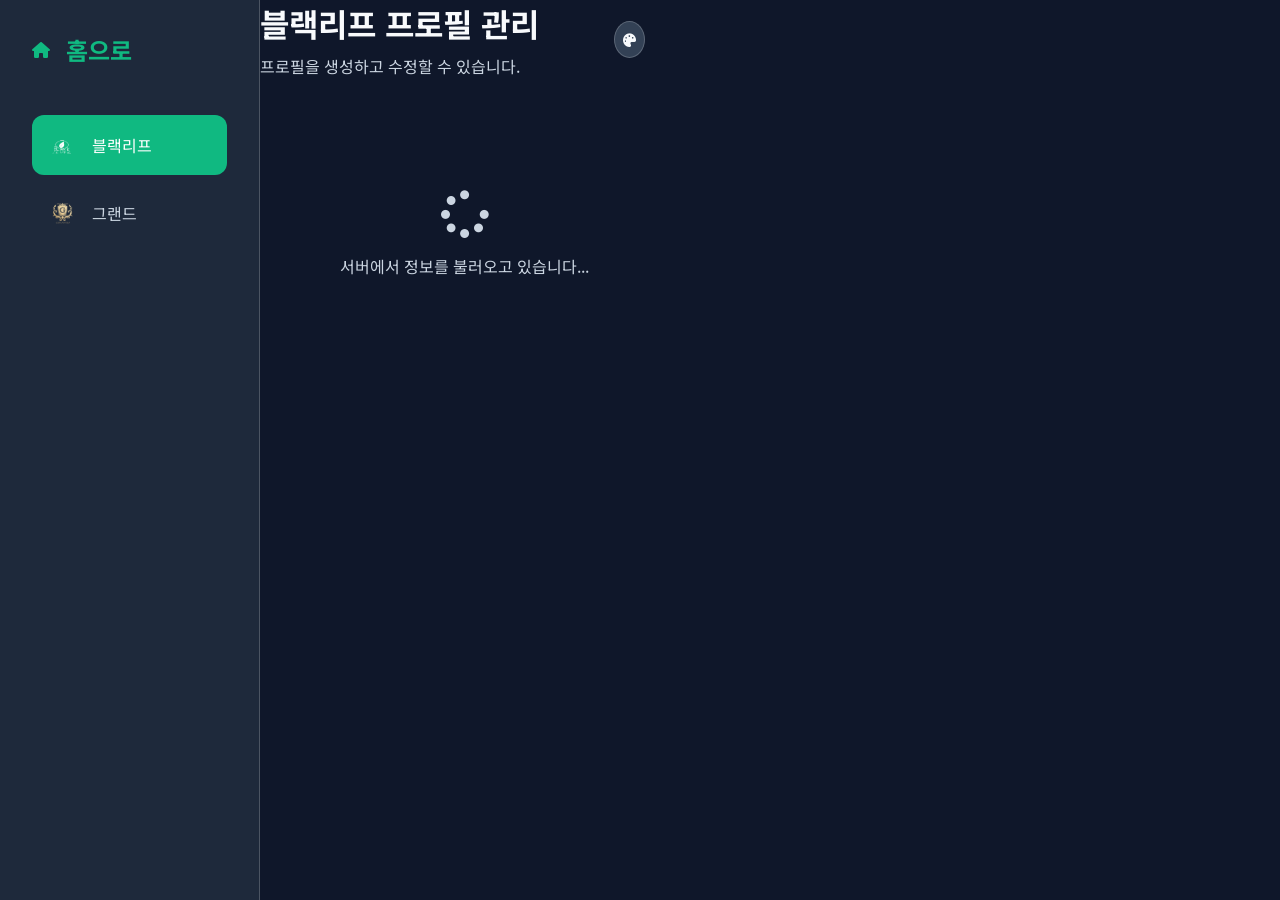
==== main.html @ 08cffc72 "Add premium landing page (Gate) and deep linking support" ====
<!DOCTYPE html>
<html lang="ko">

<head>
    <meta charset="UTF-8">
    <meta name="viewport" content="width=device-width, initial-scale=1.0">
    <title>조직놀이 프로필 관리</title>
    <link rel="stylesheet" href="style.css?v=1.8">
    <link href="https://fonts.googleapis.com/css2?family=Noto+Sans+KR:wght@300;400;500;700;900&display=swap"
        rel="stylesheet">
    <link rel="stylesheet" href="https://cdnjs.cloudflare.com/ajax/libs/font-awesome/6.0.0/css/all.min.css">

    <!-- Firebase SDK -->
    <script src="https://www.gstatic.com/firebasejs/9.22.0/firebase-app-compat.js"></script>
    <script src="https://www.gstatic.com/firebasejs/9.22.0/firebase-auth-compat.js"></script>
    <script src="https://www.gstatic.com/firebasejs/9.22.0/firebase-firestore-compat.js"></script>
    <script src="firebase-config.js"></script>
    <script src="auth.js"></script>
    <script src="script.js?v=1.8"></script>
</head>

<body>
    <div class="app-container">
        <!-- Sidebar Navigation -->
        <nav class="sidebar">
            <a href="index.html" class="logo"
                style="text-decoration: none; display: flex; align-items: center; gap: 1rem; color: var(--accent-color); margin-bottom: 3rem;">
                <i class="fa-solid fa-house"></i>
                <h2 style="font-size: 1.5rem;">홈으로</h2>
            </a>
            <ul class="nav-links">
                <li class="active" data-tab="category1">
                    <img src="blackleaf-logo.png?v=1.1" alt="Blackleaf" class="nav-icon">
                    <span>블랙리프</span>
                </li>
                <li data-tab="category2">
                    <img src="grand-logo.png?v=1.1" alt="Grand" class="nav-icon">
                    <span>그랜드</span>
                </li>
            </ul>
        </nav>

        <!-- Main Content -->
        <main class="main-content">
            <header>
                <div class="header-title">
                    <h1 id="page-title">블랙리프 프로필 관리</h1>
                    <p>프로필을 생성하고 수정할 수 있습니다.</p>
                </div>
                <div class="header-actions">
                    <button class="icon-btn" onclick="openThemeModal()"
                        style="margin-right: 0.5rem; background: var(--input-bg); color: var(--text-primary); border: 1px solid var(--glass-border);">
                        <i class="fa-solid fa-palette"></i>
                    </button>
                    <div id="auth-section">
                        <!-- Auth buttons will be injected here -->
                    </div>
                    <button id="add-profile-btn" class="primary-btn" style="display: none;">
                        <i class="fa-solid fa-plus"></i> 프로필 추가
                    </button>
                </div>
            </header>

            <!-- Profile Grid -->
            <div class="profile-grid" id="profile-container">
                <!-- Profiles will be injected here by JS -->
            </div>
        </main>
    </div>

    <!-- Modal for Edit/Create -->
    <div id="profile-modal" class="modal">
        <div class="modal-content glass-panel">
            <span class="close-btn">&times;</span>
            <h2 id="modal-title">프로필 추가</h2>
            <form id="profile-form">
                <input type="hidden" id="profile-id">
                <input type="hidden" id="profile-category">

                <div class="form-row" style="display: flex; gap: 1rem;">
                    <div class="form-group" style="flex: 1;">
                        <label for="profile-name">이름 / 코드네임</label>
                        <input type="text" id="profile-name" required placeholder="이름을 입력하세요">
                    </div>
                    <div class="form-group" style="flex: 1;">
                        <label for="profile-role">직책 / 역할</label>
                        <input type="text" id="profile-role" required placeholder="직책을 입력하세요">
                    </div>
                </div>

                <div class="form-group">
                    <label for="profile-catchphrase">캐치프레이즈</label>
                    <input type="text" id="profile-catchphrase" placeholder="예: 무대를 뒤집어놓는 악동 (상단 제목 옆에 표시됨)">
                </div>

                <div class="form-group">
                    <label for="profile-quote">한마디 (명대사)</label>
                    <input type="text" id="profile-quote" placeholder="예: &quot;한마디가 들어갑니다. 두 줄 까지 적을 수 있지롱.&quot;">
                </div>

                <div class="form-group">
                    <label>프로필 이미지 (파일 업로드)</label>
                    <div class="file-upload-container"
                        style="border: 1px dashed var(--glass-border); padding: 1rem; border-radius: 8px; text-align: center;">
                        <input type="file" id="profile-image-file" accept="image/*" style="display: none;">
                        <button type="button" onclick="document.getElementById('profile-image-file').click()"
                            class="secondary-btn" style="margin-bottom: 0.5rem;">
                            <i class="fa-solid fa-image"></i> 이미지 선택
                        </button>
                        <div id="image-preview"
                            style="width: 100px; height: 100px; margin: 0.5rem auto; border-radius: 50%; background-color: var(--input-bg); overflow: hidden; display: none;">
                            <img src="" alt="Preview" style="width: 100%; height: 100%; object-fit: cover;">
                        </div>
                        <p id="file-name" style="font-size: 0.8rem; color: var(--text-secondary);">선택된 파일 없음</p>
                        <!-- 기존 URL 방식 호환을 위한 hidden input -->
                        <input type="hidden" id="profile-image">
                    </div>
                </div>

                <div class="form-row" style="display: flex; gap: 1rem;">
                    <div class="form-group" style="flex: 1;">
                        <label for="profile-origin">출신</label>
                        <input type="text" id="profile-origin" placeholder="예: 대한민국 Seoul">
                    </div>
                    <div class="form-group" style="flex: 1;">
                        <label for="profile-personality">성격</label>
                        <input type="text" id="profile-personality" placeholder="예: 냉철함, 사교적">
                    </div>
                </div>

                <div class="form-row" style="display: flex; gap: 1rem;">
                    <div class="form-group" style="flex: 1;">
                        <label for="profile-age">나이</label>
                        <input type="text" id="profile-age" placeholder="예: 25세">
                    </div>
                    <div class="form-group" style="flex: 1;">
                        <label for="profile-birthday">생일</label>
                        <input type="text" id="profile-birthday" placeholder="예: 12월 25일">
                    </div>
                </div>

                <div class="form-row" style="display: flex; gap: 1rem;">
                    <div class="form-group" style="flex: 1;">
                        <label for="profile-height">신장 (키)</label>
                        <input type="text" id="profile-height" placeholder="예: 175cm">
                    </div>
                    <div class="form-group" style="flex: 1;">
                        <label for="profile-weight">체중</label>
                        <input type="text" id="profile-weight" placeholder="예: 65kg">
                    </div>
                    <div class="form-group" style="flex: 1;">
                        <label for="profile-physique">체격</label>
                        <input type="text" id="profile-physique" placeholder="예: 마름, 근육질">
                    </div>
                </div>

                <div class="form-row" style="display: flex; gap: 1rem;">
                    <div class="form-group" style="flex: 1;">
                        <label for="profile-likes">좋아하는 것</label>
                        <input type="text" id="profile-likes" placeholder="예: 커피, 독서">
                    </div>
                    <div class="form-group" style="flex: 1;">
                        <label for="profile-dislikes">싫어하는 것</label>
                        <input type="text" id="profile-dislikes" placeholder="예: 벌레, 소음">
                    </div>
                </div>

                <div class="form-group">
                    <label for="profile-desc">설명 / 특징 (상세)</label>
                    <textarea id="profile-desc" rows="3" placeholder="상세 설명을 입력하세요"></textarea>
                </div>

                <div class="form-group">
                    <label for="profile-story">서사</label>
                    <textarea id="profile-story" rows="4" placeholder="캐릭터의 서사를 입력하세요"></textarea>
                </div>

                <div class="form-group">
                    <label>관련 인물 (추가하기)</label>
                    <div class="related-input-group" style="display: flex; gap: 0.5rem; margin-bottom: 0.5rem;">
                        <input type="text" id="rel-name" placeholder="이름" style="flex: 1;">
                        <input type="text" id="rel-desc" placeholder="관계 (예: 친구)" style="flex: 1;">
                        <button type="button" id="add-rel-btn" class="secondary-btn" style="padding: 0.5rem 1rem;">
                            <i class="fa-solid fa-plus"></i>
                        </button>
                    </div>
                    <div id="related-list" style="display: flex; flex-wrap: wrap; gap: 0.5rem; margin-top: 0.5rem;">
                        <!-- Added items will appear here -->
                    </div>
                    <!-- Hidden input to store JSON data -->
                    <input type="hidden" id="profile-related">
                </div>

                <div class="form-actions">
                    <button type="button" class="cancel-btn">취소</button>
                    <button type="submit" class="save-btn">저장</button>
                </div>
            </form>
        </div>
    </div>

    <!-- Authentication Modal -->
    <div id="auth-modal" class="modal">
        <div class="modal-content glass-panel">
            <span class="close-btn" onclick="closeAuthModal()">&times;</span>
            <h2>로그인 / 회원가입</h2>
            <form id="auth-form" onsubmit="event.preventDefault();">
                <div class="form-group">
                    <label for="auth-name">이름 (회원가입 시)</label>
                    <input type="text" id="auth-name" placeholder="닉네임을 입력하세요">
                </div>

                <div class="form-group">
                    <label for="auth-email">이메일</label>
                    <input type="email" id="auth-email" required placeholder="example@gmail.com">
                    <small
                        style="color: var(--text-secondary); font-size: 0.8rem; margin-top: 0.3rem; display: block;">*
                        실제 사용 가능한 이메일 주소를 입력해주세요.</small>
                </div>

                <div class="form-group">
                    <label for="auth-password">비밀번호</label>
                    <input type="password" id="auth-password" required placeholder="비밀번호 (6자 이상)">
                </div>

                <div class="form-actions">
                    <button type="button" class="cancel-btn" onclick="closeAuthModal()">취소</button>
                    <button type="button" class="secondary-btn" onclick="signup()">회원가입</button>
                    <button type="button" class="save-btn" onclick="login()">로그인</button>
                </div>
            </form>
        </div>
    </div>

    <!-- Theme Settings Modal -->
    <div id="theme-modal" class="modal">
        <div class="modal-content glass-panel" style="max-width: 400px;">
            <span class="close-btn" onclick="closeThemeModal()">&times;</span>
            <h2>테마 설정 🎨</h2>
            <p style="margin-bottom: 1.5rem; color: var(--text-secondary);">현재 조직의 테마 색상을 변경합니다.</p>

            <form id="theme-form" onsubmit="event.preventDefault();">
                <div class="form-group">
                    <label for="theme-bg">배경 색상</label>
                    <div style="display: flex; align-items: center; gap: 1rem;">
                        <input type="color" id="theme-bg"
                            style="width: 50px; height: 40px; padding: 0; border: none; cursor: pointer;">
                        <span id="theme-bg-val" style="font-size: 0.9rem; color: var(--text-secondary);"></span>
                    </div>
                </div>

                <div class="form-group">
                    <label for="theme-sidebar">사이드바 색상</label>
                    <div style="display: flex; align-items: center; gap: 1rem;">
                        <input type="color" id="theme-sidebar"
                            style="width: 50px; height: 40px; padding: 0; border: none; cursor: pointer;">
                        <span id="theme-sidebar-val" style="font-size: 0.9rem; color: var(--text-secondary);"></span>
                    </div>
                </div>

                <div class="form-group">
                    <label for="theme-accent">강조(포인트) 색상</label>
                    <div style="display: flex; align-items: center; gap: 1rem;">
                        <input type="color" id="theme-accent"
                            style="width: 50px; height: 40px; padding: 0; border: none; cursor: pointer;">
                        <span id="theme-accent-val" style="font-size: 0.9rem; color: var(--text-secondary);"></span>
                    </div>
                </div>

                <div class="form-actions">
                    <button type="button" class="cancel-btn" onclick="resetTheme()">초기화</button>
                    <button type="button" class="save-btn" onclick="saveTheme()">저장</button>
                </div>
            </form>
        </div>
    </div>

</body>

</html>
---- style.css ----
:root {
    --bg-color: #ffffff;
    --sidebar-bg: #f1f5f9;
    --card-bg: #ffffff;
    --input-bg: #e2e8f0;
    --text-primary: #0f172a;
    --text-secondary: #64748b;
    --accent-color: #3b82f6;
    --accent-hover: #2563eb;
    --glass-bg: rgba(255, 255, 255, 0.9);
    --glass-border: #e2e8f0;
    --transition: all 0.3s ease;
}

.form-group input,
.form-group textarea {
    width: 100%;
    padding: 0.8rem;
    background-color: var(--card-bg);
    /* Use theme card background */
    border: 1px solid var(--glass-border);
    border-radius: 8px;
    color: var(--text-primary);
    /* Use theme text color */
    outline: none;
    transition: var(--transition);
}

/* Dark theme for BlackLeaf */
body[data-theme="dark"] {
    --bg-color: #0f172a;
    --sidebar-bg: #1e293b;
    --card-bg: #1e293b;
    --input-bg: #334155;
    /* Default Dark Input Background */
    --text-primary: #f8fafc;
    --text-secondary: #cbd5e1;
    /* Lighter secondary for better contrast */
    --accent-color: #10b981;
    --accent-hover: #059669;
    --glass-bg: rgba(30, 41, 59, 0.95);
    /* More opaque for readability */
    --glass-border: rgba(255, 255, 255, 0.2);
}

/* Light theme for Grand */
body[data-theme="light"] {
    --bg-color: #ffffff;
    --sidebar-bg: #f1f5f9;
    --card-bg: #ffffff;
    --text-primary: #0f172a;
    --text-secondary: #64748b;
    --accent-color: #f59e0b;
    --accent-hover: #d97706;
    --glass-bg: rgba(255, 255, 255, 0.8);
    --glass-border: #e2e8f0;
}

* {
    margin: 0;
    padding: 0;
    box-sizing: border-box;
    font-family: 'Noto Sans KR', sans-serif;
}

body {
    background-color: var(--bg-color);
    color: var(--text-primary);
    overflow-x: hidden;
}

.app-container {
    display: flex;
    height: 100vh;
}

/* Sidebar */
.sidebar {
    width: 260px;
    background-color: var(--sidebar-bg);
    padding: 2rem;
    display: flex;
    flex-direction: column;
    border-right: 1px solid var(--glass-border);
}

.logo {
    display: flex;
    align-items: center;
    gap: 1rem;
    margin-bottom: 3rem;
    color: var(--accent-color);
}

.nav-links {
    list-style: none;
}

.nav-links li {
    padding: 1rem;
    border-radius: 12px;
    cursor: pointer;
    transition: var(--transition);
    display: flex;
    align-items: center;
    gap: 1rem;
    color: var(--text-secondary);
    margin-bottom: 0.5rem;
}

.nav-links li:hover,
.nav-links li.active {
    background-color: var(--accent-color);
    color: white;
}

.nav-icon {
    width: 28px;
    height: 28px;
    object-fit: contain;
    transition: var(--transition);
}

/* Landing Page Styles */
.landing-body {
    background: #0f172a;
    display: flex;
    align-items: center;
    justify-content: center;
    min-height: 100vh;
    overflow: hidden;
}

.gate-container {
    display: flex;
    width: 100vw;
    height: 100vh;
}

.gate-section {
    flex: 1;
    display: flex;
    flex-direction: column;
    align-items: center;
    justify-content: center;
    position: relative;
    cursor: pointer;
    transition: all 0.6s cubic-bezier(0.165, 0.84, 0.44, 1);
    overflow: hidden;
    text-decoration: none;
}

.gate-section::before {
    content: '';
    position: absolute;
    top: 0;
    left: 0;
    width: 100%;
    height: 100%;
    background: rgba(0, 0, 0, 0.4);
    z-index: 1;
    transition: var(--transition);
}

.gate-section:hover::before {
    background: rgba(0, 0, 0, 0.1);
}

.gate-section.blackleaf {
    background: linear-gradient(135deg, #0f172a 0%, #1e293b 100%);
    border-right: 1px solid rgba(255, 255, 255, 0.1);
}

.gate-section.grand {
    background: linear-gradient(135deg, #451a03 0%, #78350f 100%);
}

.gate-logo-container {
    z-index: 2;
    display: flex;
    flex-direction: column;
    align-items: center;
    gap: 2rem;
    transform: translateY(20px);
    transition: all 0.6s cubic-bezier(0.165, 0.84, 0.44, 1);
}

.gate-section:hover .gate-logo-container {
    transform: translateY(0);
}

.gate-logo {
    width: 300px;
    height: 300px;
    object-fit: contain;
    filter: drop-shadow(0 0 30px rgba(0, 0, 0, 0.5));
    transition: transform 0.6s ease;
}

.gate-section:hover .gate-logo {
    transform: scale(1.1) rotate(2deg);
}

.gate-title {
    color: white;
    font-size: 3rem;
    font-weight: 900;
    letter-spacing: 4px;
    text-transform: uppercase;
    text-shadow: 0 4px 10px rgba(0, 0, 0, 0.5);
    opacity: 0.8;
    transition: var(--transition);
}

.gate-section:hover .gate-title {
    opacity: 1;
    letter-spacing: 8px;
}

.gate-desc {
    color: rgba(255, 255, 255, 0.6);
    font-size: 1.2rem;
    margin-top: 1rem;
    opacity: 0;
    transition: all 0.5s ease;
}

.gate-section:hover .gate-desc {
    opacity: 1;
}

.gate-bg-text {
    position: absolute;
    font-size: 15rem;
    font-weight: 900;
    color: rgba(255, 255, 255, 0.03);
    z-index: 0;
    white-space: nowrap;
    user-select: none;
}

header {
    display: flex;
    justify-content: space-between;
    align-items: center;
    margin-bottom: 2rem;
}

.header-title h1 {
    font-size: 2rem;
    margin-bottom: 0.5rem;
}

.header-title p {
    color: var(--text-secondary);
}

.primary-btn {
    padding: 0.8rem 1.5rem;
    background-color: var(--accent-color);
    color: white;
    border: none;
    border-radius: 8px;
    cursor: pointer;
    font-weight: 500;
    transition: var(--transition);
    display: flex;
    align-items: center;
    gap: 0.5rem;
}

.primary-btn:hover {
    background-color: var(--accent-hover);
    transform: translateY(-2px);
}

.header-actions {
    display: flex;
    align-items: center;
    gap: 1rem;
}

.user-info {
    display: flex;
    align-items: center;
    gap: 1rem;
    padding: 0.5rem 1rem;
    background-color: rgba(59, 130, 246, 0.1);
    border-radius: 8px;
}

.user-info span {
    color: var(--text-primary);
    font-size: 0.9rem;
}

.login-btn,
.logout-btn {
    padding: 0.8rem 1.5rem;
    background-color: var(--accent-color);
    color: white;
    border: none;
    border-radius: 8px;
    cursor: pointer;
    font-weight: 500;
    transition: var(--transition);
}

.login-btn:hover,
.logout-btn:hover {
    background-color: var(--accent-hover);
    transform: translateY(-2px);
}

.logout-btn {
    background-color: #64748b;
}

.logout-btn:hover {
    background-color: #475569;
}

.secondary-btn {
    padding: 0.8rem 1.5rem;
    background-color: #64748b;
    color: white;
    border: none;
    border-radius: 8px;
    cursor: pointer;
    transition: var(--transition);
}

.secondary-btn:hover {
    background-color: #475569;
}

.message {
    position: fixed;
    top: 2rem;
    right: 2rem;
    padding: 1rem 1.5rem;
    border-radius: 8px;
    color: white;
    font-weight: 500;
    z-index: 10000;
    animation: slideIn 0.3s ease;
}

.message.success {
    background-color: #10b981;
}

.message.error {
    background-color: #ef4444;
}

@keyframes slideIn {
    from {
        transform: translateX(100%);
        opacity: 0;
    }

    to {
        transform: translateX(0);
        opacity: 1;
    }
}

/* Profile Grid */
.profile-grid {
    display: grid;
    grid-template-columns: repeat(auto-fill, minmax(280px, 1fr));
    gap: 1.5rem;
}

.profile-card {
    background-color: var(--card-bg);
    border-radius: 16px;
    padding: 1.5rem;
    border: 1px solid var(--glass-border);
    transition: var(--transition);
    position: relative;
    overflow: hidden;
}

.profile-card:hover {
    transform: translateY(-5px);
    box-shadow: 0 10px 20px rgba(0, 0, 0, 0.2);
    border-color: var(--accent-color);
}

.card-header {
    display: flex;
    align-items: center;
    gap: 1rem;
    margin-bottom: 1rem;
}

.card-details {
    display: grid;
    grid-template-columns: 1fr 1fr;
    gap: 0.5rem;
    margin-bottom: 1rem;
    font-size: 0.85rem;
}

.detail-item {
    display: flex;
    align-items: center;
    gap: 0.4rem;
    color: var(--text-secondary);
}

.detail-item i {
    color: var(--accent-color);
    width: 16px;
    text-align: center;
}

.profile-img-container {
    width: 60px;
    height: 60px;
    border-radius: 50%;
    overflow: hidden;
    background-color: #e2e8f0;
    display: flex;
    align-items: center;
    justify-content: center;
}

.profile-img-container img {
    width: 100%;
    height: 100%;
    object-fit: cover;
}

.profile-img-placeholder {
    font-size: 1.5rem;
    color: var(--text-secondary);
}

.card-info h3 {
    font-size: 1.1rem;
    margin-bottom: 0.2rem;
}

.card-role {
    color: var(--accent-color);
    font-size: 0.9rem;
    font-weight: 500;
}

.card-desc {
    color: var(--text-secondary);
    font-size: 0.9rem;
    line-height: 1.5;
    margin-bottom: 1.5rem;
    display: -webkit-box;
    -webkit-line-clamp: 3;
    line-clamp: 3;
    -webkit-box-orient: vertical;
    overflow: hidden;
}

.card-actions {
    display: flex;
    justify-content: flex-end;
    gap: 0.5rem;
}

.icon-btn {
    background: none;
    border: none;
    color: var(--text-secondary);
    cursor: pointer;
    padding: 0.5rem;
    transition: var(--transition);
    border-radius: 50%;
}

.icon-btn:hover {
    background-color: rgba(0, 0, 0, 0.05);
    color: var(--accent-color);
}

.delete-btn:hover {
    color: #ef4444;
}

/* Modal */
.modal {
    display: none;
    position: fixed;
    top: 0;
    left: 0;
    width: 100%;
    height: 100%;
    background-color: rgba(0, 0, 0, 0.6);
    z-index: 1000;
    backdrop-filter: blur(10px);
    justify-content: center;
    align-items: flex-start;
    /* Start from top for long content */
    padding: 3rem 0;
    /* Add padding for breathing room */
    overflow-y: auto;
    /* Allow scrolling on the background too */
}

.modal.active {
    display: flex;
}

.modal-content {
    background-color: var(--sidebar-bg);
    padding: 4rem;
    /* Even larger padding */
    border-radius: 30px;
    width: 95%;
    max-width: 1200px;
    /* Ultra-wide */
    max-height: 90vh;
    /* Most of the screen height */
    overflow-y: auto;
    border: 1px solid var(--glass-border);
    position: relative;
    box-shadow: 0 40px 100px rgba(0, 0, 0, 0.6);
    animation: slideUp 0.5s cubic-bezier(0.19, 1, 0.22, 1);
    margin-bottom: 5rem;
}

.modal-content h2 {
    font-size: 3rem;
    /* Huge title */
    margin-bottom: 3rem;
    font-weight: 900;
    text-align: center;
    color: var(--accent-color);
}

.form-group label {
    font-size: 1.3rem;
    /* Even larger labels */
    font-weight: 700;
    margin-bottom: 0.8rem;
}

.form-group input,
.form-group textarea {
    font-size: 1.2rem;
    /* Larger text inputs */
    padding: 1.2rem;
    border-width: 2px;
    /* Thicker borders for visibility */
}

/* Custom scrollbar for modal */
.modal-content::-webkit-scrollbar {
    width: 8px;
}

.modal-content::-webkit-scrollbar-track {
    background: transparent;
}

.modal-content::-webkit-scrollbar-thumb {
    background: var(--glass-border);
    border-radius: 10px;
}

.modal-content::-webkit-scrollbar-thumb:hover {
    background: var(--accent-color);
}

@keyframes slideUp {
    from {
        transform: translateY(20px);
        opacity: 0;
    }

    to {
        transform: translateY(0);
        opacity: 1;
    }
}

.close-btn {
    position: absolute;
    top: 1rem;
    right: 1.5rem;
    font-size: 1.5rem;
    cursor: pointer;
    color: var(--text-secondary);
}

.modal h2 {
    margin-bottom: 1.5rem;
    color: var(--text-primary);
}

.form-group {
    margin-bottom: 1.2rem;
}

.form-group label {
    display: block;
    margin-bottom: 0.5rem;
    color: var(--text-primary);
    /* Changed to primary text color */
    font-size: 0.9rem;
    font-weight: 500;
}

.form-group input,
.form-group textarea {
    width: 100%;
    padding: 0.8rem;
    background-color: var(--input-bg);
    /* Use distinct input background */
    border: 1px solid var(--glass-border);
    border-radius: 8px;
    color: var(--text-primary);
    /* Use theme text color */
    outline: none;
    transition: var(--transition);
}

.form-group input::placeholder,
.form-group textarea::placeholder {
    color: var(--text-secondary);
}

.form-group input:focus,
.form-group textarea:focus {
    border-color: var(--accent-color);
}

.form-actions {
    display: flex;
    justify-content: flex-end;
    gap: 1rem;
    margin-top: 2rem;
}

.cancel-btn {
    padding: 0.8rem 1.5rem;
    background: transparent;
    border: 1px solid var(--glass-border);
    color: var(--text-secondary);
    border-radius: 8px;
    cursor: pointer;
    transition: var(--transition);
}

.cancel-btn:hover {
    border-color: var(--text-primary);
    color: var(--text-primary);
}

.save-btn {
    padding: 0.8rem 1.5rem;
    background-color: var(--accent-color);
    color: white;
    border: none;
    border-radius: 8px;
    cursor: pointer;
    transition: var(--transition);
}

.save-btn:hover {
    background-color: var(--accent-hover);
}
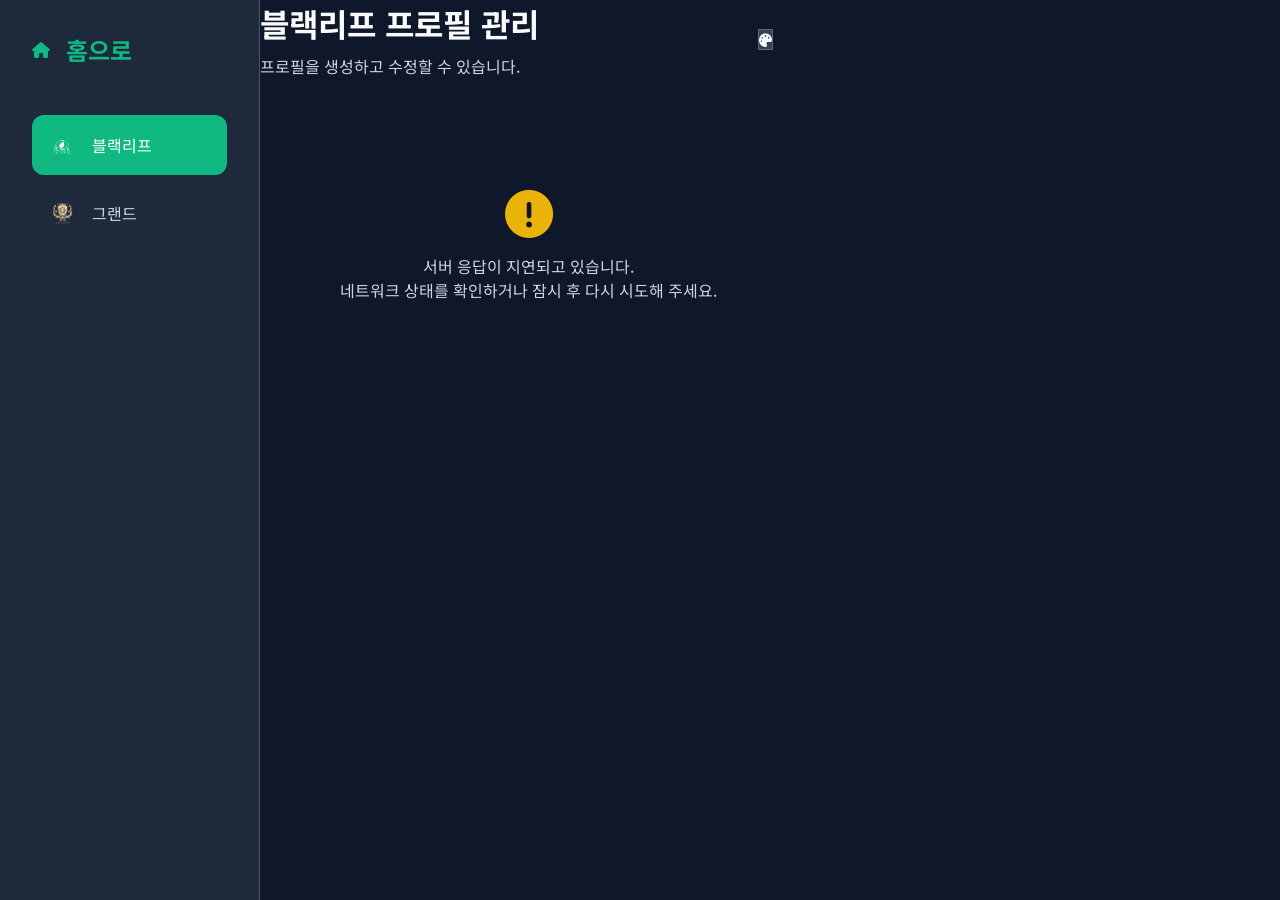
==== commit d12572a9: "Enhance UI with premium glassmorphism and clear landing page" ====
--- a/main.html
+++ b/main.html
@@ -5,7 +5,7 @@
     <meta charset="UTF-8">
     <meta name="viewport" content="width=device-width, initial-scale=1.0">
     <title>조직놀이 프로필 관리</title>
-    <link rel="stylesheet" href="style.css?v=1.8">
+    <link rel="stylesheet" href="style.css?v=2.0">
     <link href="https://fonts.googleapis.com/css2?family=Noto+Sans+KR:wght@300;400;500;700;900&display=swap"
         rel="stylesheet">
     <link rel="stylesheet" href="https://cdnjs.cloudflare.com/ajax/libs/font-awesome/6.0.0/css/all.min.css">
@@ -16,7 +16,7 @@
     <script src="https://www.gstatic.com/firebasejs/9.22.0/firebase-firestore-compat.js"></script>
     <script src="firebase-config.js"></script>
     <script src="auth.js"></script>
-    <script src="script.js?v=1.8"></script>
+    <script src="script.js?v=2.0"></script>
 </head>
 
 <body>
@@ -77,117 +77,118 @@
                 <input type="hidden" id="profile-id">
                 <input type="hidden" id="profile-category">
 
-                <div class="form-row" style="display: flex; gap: 1rem;">
-                    <div class="form-group" style="flex: 1;">
-                        <label for="profile-name">이름 / 코드네임</label>
-                        <input type="text" id="profile-name" required placeholder="이름을 입력하세요">
-                    </div>
-                    <div class="form-group" style="flex: 1;">
-                        <label for="profile-role">직책 / 역할</label>
-                        <input type="text" id="profile-role" required placeholder="직책을 입력하세요">
-                    </div>
-                </div>
-
-                <div class="form-group">
-                    <label for="profile-catchphrase">캐치프레이즈</label>
-                    <input type="text" id="profile-catchphrase" placeholder="예: 무대를 뒤집어놓는 악동 (상단 제목 옆에 표시됨)">
-                </div>
-
-                <div class="form-group">
-                    <label for="profile-quote">한마디 (명대사)</label>
-                    <input type="text" id="profile-quote" placeholder="예: &quot;한마디가 들어갑니다. 두 줄 까지 적을 수 있지롱.&quot;">
-                </div>
-
-                <div class="form-group">
-                    <label>프로필 이미지 (파일 업로드)</label>
-                    <div class="file-upload-container"
-                        style="border: 1px dashed var(--glass-border); padding: 1rem; border-radius: 8px; text-align: center;">
+                <div class="form-row">
+                    <div class="form-group">
+                        <label for="profile-name"><i class="fa-solid fa-user"></i> 이름 / 코드네임</label>
+                        <input type="text" id="profile-name" required placeholder="캐릭터의 이름을 입력하세요">
+                    </div>
+                    <div class="form-group">
+                        <label for="profile-role"><i class="fa-solid fa-id-badge"></i> 직책 / 역할</label>
+                        <input type="text" id="profile-role" required placeholder="조직 내 직책을 입력하세요">
+                    </div>
+                </div>
+
+                <div class="form-group">
+                    <label for="profile-catchphrase"><i class="fa-solid fa-quote-left"></i> 캐치프레이즈</label>
+                    <input type="text" id="profile-catchphrase" placeholder="예: 무대를 뒤집어놓는 악동">
+                </div>
+
+                <div class="form-group">
+                    <label for="profile-quote"><i class="fa-solid fa-comment-dots"></i> 한마디 (명대사)</label>
+                    <input type="text" id="profile-quote" placeholder="캐릭터를 상징하는 명대사를 입력하세요">
+                </div>
+
+                <div class="form-group">
+                    <label><i class="fa-solid fa-image"></i> 프로필 이미지</label>
+                    <div class="file-upload-container">
                         <input type="file" id="profile-image-file" accept="image/*" style="display: none;">
-                        <button type="button" onclick="document.getElementById('profile-image-file').click()"
-                            class="secondary-btn" style="margin-bottom: 0.5rem;">
-                            <i class="fa-solid fa-image"></i> 이미지 선택
-                        </button>
-                        <div id="image-preview"
-                            style="width: 100px; height: 100px; margin: 0.5rem auto; border-radius: 50%; background-color: var(--input-bg); overflow: hidden; display: none;">
-                            <img src="" alt="Preview" style="width: 100%; height: 100%; object-fit: cover;">
+                        <div class="upload-zone" onclick="document.getElementById('profile-image-file').click()">
+                            <div id="image-preview" class="preview-box">
+                                <img src="" alt="Preview">
+                                <div class="upload-overlay">
+                                    <i class="fa-solid fa-camera"></i>
+                                </div>
+                            </div>
+                            <div class="upload-info">
+                                <button type="button" class="upload-btn">이미지 선택</button>
+                                <p id="file-name">선택된 파일 없음</p>
+                            </div>
                         </div>
-                        <p id="file-name" style="font-size: 0.8rem; color: var(--text-secondary);">선택된 파일 없음</p>
-                        <!-- 기존 URL 방식 호환을 위한 hidden input -->
                         <input type="hidden" id="profile-image">
                     </div>
                 </div>
 
-                <div class="form-row" style="display: flex; gap: 1rem;">
-                    <div class="form-group" style="flex: 1;">
-                        <label for="profile-origin">출신</label>
+                <div class="form-section-title">기본 정보</div>
+                <div class="form-row">
+                    <div class="form-group">
+                        <label for="profile-origin"><i class="fa-solid fa-earth-asia"></i> 출신</label>
                         <input type="text" id="profile-origin" placeholder="예: 대한민국 Seoul">
                     </div>
-                    <div class="form-group" style="flex: 1;">
-                        <label for="profile-personality">성격</label>
+                    <div class="form-group">
+                        <label for="profile-personality"><i class="fa-solid fa-heart"></i> 성격</label>
                         <input type="text" id="profile-personality" placeholder="예: 냉철함, 사교적">
                     </div>
                 </div>
 
-                <div class="form-row" style="display: flex; gap: 1rem;">
-                    <div class="form-group" style="flex: 1;">
-                        <label for="profile-age">나이</label>
+                <div class="form-row secondary-info">
+                    <div class="form-group">
+                        <label for="profile-age"><i class="fa-solid fa-calendar-day"></i> 나이</label>
                         <input type="text" id="profile-age" placeholder="예: 25세">
                     </div>
-                    <div class="form-group" style="flex: 1;">
-                        <label for="profile-birthday">생일</label>
+                    <div class="form-group">
+                        <label for="profile-birthday"><i class="fa-solid fa-cake-candles"></i> 생일</label>
                         <input type="text" id="profile-birthday" placeholder="예: 12월 25일">
                     </div>
                 </div>
 
-                <div class="form-row" style="display: flex; gap: 1rem;">
-                    <div class="form-group" style="flex: 1;">
-                        <label for="profile-height">신장 (키)</label>
-                        <input type="text" id="profile-height" placeholder="예: 175cm">
-                    </div>
-                    <div class="form-group" style="flex: 1;">
-                        <label for="profile-weight">체중</label>
-                        <input type="text" id="profile-weight" placeholder="예: 65kg">
-                    </div>
-                    <div class="form-group" style="flex: 1;">
-                        <label for="profile-physique">체격</label>
-                        <input type="text" id="profile-physique" placeholder="예: 마름, 근육질">
-                    </div>
-                </div>
-
-                <div class="form-row" style="display: flex; gap: 1rem;">
-                    <div class="form-group" style="flex: 1;">
-                        <label for="profile-likes">좋아하는 것</label>
+                <div class="form-section-title">신체 정보</div>
+                <div class="form-row ternary-info">
+                    <div class="form-group">
+                        <label for="profile-height"><i class="fa-solid fa-ruler-vertical"></i> 신장</label>
+                        <input type="text" id="profile-height" placeholder="175cm">
+                    </div>
+                    <div class="form-group">
+                        <label for="profile-weight"><i class="fa-solid fa-weight-hanging"></i> 체중</label>
+                        <input type="text" id="profile-weight" placeholder="65kg">
+                    </div>
+                    <div class="form-group">
+                        <label for="profile-physique"><i class="fa-solid fa-child"></i> 체격</label>
+                        <input type="text" id="profile-physique" placeholder="마름">
+                    </div>
+                </div>
+
+                <div class="form-section-title">취향 및 상세</div>
+                <div class="form-row">
+                    <div class="form-group">
+                        <label for="profile-likes"><i class="fa-solid fa-thumbs-up"></i> 좋아하는 것</label>
                         <input type="text" id="profile-likes" placeholder="예: 커피, 독서">
                     </div>
-                    <div class="form-group" style="flex: 1;">
-                        <label for="profile-dislikes">싫어하는 것</label>
+                    <div class="form-group">
+                        <label for="profile-dislikes"><i class="fa-solid fa-thumbs-down"></i> 싫어하는 것</label>
                         <input type="text" id="profile-dislikes" placeholder="예: 벌레, 소음">
                     </div>
                 </div>
 
                 <div class="form-group">
-                    <label for="profile-desc">설명 / 특징 (상세)</label>
-                    <textarea id="profile-desc" rows="3" placeholder="상세 설명을 입력하세요"></textarea>
-                </div>
-
-                <div class="form-group">
-                    <label for="profile-story">서사</label>
-                    <textarea id="profile-story" rows="4" placeholder="캐릭터의 서사를 입력하세요"></textarea>
-                </div>
-
-                <div class="form-group">
-                    <label>관련 인물 (추가하기)</label>
-                    <div class="related-input-group" style="display: flex; gap: 0.5rem; margin-bottom: 0.5rem;">
-                        <input type="text" id="rel-name" placeholder="이름" style="flex: 1;">
-                        <input type="text" id="rel-desc" placeholder="관계 (예: 친구)" style="flex: 1;">
-                        <button type="button" id="add-rel-btn" class="secondary-btn" style="padding: 0.5rem 1rem;">
+                    <label for="profile-desc"><i class="fa-solid fa-align-left"></i> 상세 특징</label>
+                    <textarea id="profile-desc" rows="3" placeholder="캐릭터의 특이사항이나 상세 특징을 적어주세요"></textarea>
+                </div>
+
+                <div class="form-group">
+                    <label for="profile-story"><i class="fa-solid fa-book"></i> 서사 (Story)</label>
+                    <textarea id="profile-story" rows="4" placeholder="캐릭터의 배경 이야기를 자유롭게 작성하세요"></textarea>
+                </div>
+
+                <div class="form-group">
+                    <label><i class="fa-solid fa-users"></i> 관련 인물</label>
+                    <div class="related-input-group">
+                        <input type="text" id="rel-name" placeholder="이름">
+                        <input type="text" id="rel-desc" placeholder="관계">
+                        <button type="button" id="add-rel-btn" class="add-btn">
                             <i class="fa-solid fa-plus"></i>
                         </button>
                     </div>
-                    <div id="related-list" style="display: flex; flex-wrap: wrap; gap: 0.5rem; margin-top: 0.5rem;">
-                        <!-- Added items will appear here -->
-                    </div>
-                    <!-- Hidden input to store JSON data -->
+                    <div id="related-list" class="tag-list"></div>
                     <input type="hidden" id="profile-related">
                 </div>
 
@@ -201,32 +202,34 @@
 
     <!-- Authentication Modal -->
     <div id="auth-modal" class="modal">
-        <div class="modal-content glass-panel">
+        <div class="modal-content glass-panel" style="max-width: 450px;">
             <span class="close-btn" onclick="closeAuthModal()">&times;</span>
-            <h2>로그인 / 회원가입</h2>
+            <h2>반가워요! 👋</h2>
+            <p style="text-align: center; color: var(--text-secondary); margin-bottom: 2rem;">계정에 로그인하거나 새로 만들어보세요.</p>
+
             <form id="auth-form" onsubmit="event.preventDefault();">
                 <div class="form-group">
-                    <label for="auth-name">이름 (회원가입 시)</label>
-                    <input type="text" id="auth-name" placeholder="닉네임을 입력하세요">
-                </div>
-
-                <div class="form-group">
-                    <label for="auth-email">이메일</label>
+                    <label for="auth-name"><i class="fa-solid fa-user-tag"></i> 닉네임 (회원가입 시)</label>
+                    <input type="text" id="auth-name" placeholder="사용할 닉네임을 입력하세요">
+                </div>
+
+                <div class="form-group">
+                    <label for="auth-email"><i class="fa-solid fa-envelope"></i> 이메일 주소</label>
                     <input type="email" id="auth-email" required placeholder="example@gmail.com">
-                    <small
-                        style="color: var(--text-secondary); font-size: 0.8rem; margin-top: 0.3rem; display: block;">*
-                        실제 사용 가능한 이메일 주소를 입력해주세요.</small>
-                </div>
-
-                <div class="form-group">
-                    <label for="auth-password">비밀번호</label>
-                    <input type="password" id="auth-password" required placeholder="비밀번호 (6자 이상)">
-                </div>
-
-                <div class="form-actions">
-                    <button type="button" class="cancel-btn" onclick="closeAuthModal()">취소</button>
-                    <button type="button" class="secondary-btn" onclick="signup()">회원가입</button>
-                    <button type="button" class="save-btn" onclick="login()">로그인</button>
+                </div>
+
+                <div class="form-group">
+                    <label for="auth-password"><i class="fa-solid fa-lock"></i> 비밀번호</label>
+                    <input type="password" id="auth-password" required placeholder="6자 이상 입력하세요">
+                </div>
+
+                <div class="form-actions"
+                    style="flex-direction: column; gap: 0.8rem; align-items: stretch; margin-top: 2.5rem;">
+                    <button type="button" class="save-btn" onclick="login()" style="padding: 1rem;">로그인</button>
+                    <button type="button" class="secondary-btn" onclick="signup()"
+                        style="padding: 1rem; background: var(--input-bg); color: var(--text-primary); border: 1px solid var(--glass-border);">회원가입</button>
+                    <button type="button" class="cancel-btn" onclick="closeAuthModal()" style="border: none;">나중에
+                        할래요</button>
                 </div>
             </form>
         </div>
--- a/style.css
+++ b/style.css
@@ -373,121 +373,125 @@
     gap: 1.5rem;
 }
 
+/* Premium Profile Card */
 .profile-card {
-    background-color: var(--card-bg);
-    border-radius: 16px;
-    padding: 1.5rem;
+    background: var(--glass-bg);
     border: 1px solid var(--glass-border);
-    transition: var(--transition);
+    border-radius: 32px;
+    transition: all 0.5s cubic-bezier(0.16, 1, 0.3, 1);
+    overflow: hidden;
     position: relative;
-    overflow: hidden;
+    box-shadow: 0 20px 40px -10px rgba(0, 0, 0, 0.2);
+    display: flex;
+    flex-direction: column;
 }
 
 .profile-card:hover {
-    transform: translateY(-5px);
-    box-shadow: 0 10px 20px rgba(0, 0, 0, 0.2);
+    transform: translateY(-12px);
+    box-shadow: 0 40px 80px -15px rgba(0, 0, 0, 0.4);
     border-color: var(--accent-color);
 }
 
-.card-header {
-    display: flex;
-    align-items: center;
-    gap: 1rem;
-    margin-bottom: 1rem;
-}
-
-.card-details {
-    display: grid;
-    grid-template-columns: 1fr 1fr;
-    gap: 0.5rem;
-    margin-bottom: 1rem;
-    font-size: 0.85rem;
-}
-
-.detail-item {
-    display: flex;
-    align-items: center;
-    gap: 0.4rem;
-    color: var(--text-secondary);
-}
-
-.detail-item i {
-    color: var(--accent-color);
-    width: 16px;
+.card-content {
+    padding: 3rem 2rem;
+    display: flex;
+    flex-direction: column;
+    align-items: center;
     text-align: center;
 }
 
-.profile-img-container {
-    width: 60px;
-    height: 60px;
+.card-img-wrapper {
+    width: 160px;
+    height: 160px;
     border-radius: 50%;
-    overflow: hidden;
-    background-color: #e2e8f0;
-    display: flex;
-    align-items: center;
-    justify-content: center;
-}
-
-.profile-img-container img {
+    margin-bottom: 2rem;
+    border: 5px solid var(--accent-color);
+    padding: 6px;
+    background: var(--bg-color);
+    box-shadow: 0 15px 30px rgba(0, 0, 0, 0.2);
+    transition: all 0.5s ease;
+    position: relative;
+}
+
+.profile-card:hover .card-img-wrapper {
+    transform: scale(1.05) rotate(3deg);
+    box-shadow: 0 20px 40px rgba(var(--accent-color-rgb), 0.3);
+}
+
+.card-img-wrapper img {
     width: 100%;
     height: 100%;
+    border-radius: 50%;
     object-fit: cover;
 }
 
-.profile-img-placeholder {
-    font-size: 1.5rem;
+.card-name {
+    font-size: 2.2rem;
+    font-weight: 900;
+    color: var(--text-primary);
+    margin: 0;
+    letter-spacing: -1px;
+    transition: color 0.3s ease;
+}
+
+.profile-card:hover .card-name {
+    color: var(--accent-color);
+}
+
+.card-role-label {
+    font-size: 0.9rem;
     color: var(--text-secondary);
-}
-
-.card-info h3 {
-    font-size: 1.1rem;
-    margin-bottom: 0.2rem;
-}
-
-.card-role {
-    color: var(--accent-color);
-    font-size: 0.9rem;
-    font-weight: 500;
-}
-
-.card-desc {
-    color: var(--text-secondary);
-    font-size: 0.9rem;
-    line-height: 1.5;
-    margin-bottom: 1.5rem;
-    display: -webkit-box;
-    -webkit-line-clamp: 3;
-    line-clamp: 3;
-    -webkit-box-orient: vertical;
-    overflow: hidden;
-}
-
-.card-actions {
-    display: flex;
-    justify-content: flex-end;
-    gap: 0.5rem;
-}
-
-.icon-btn {
-    background: none;
-    border: none;
-    color: var(--text-secondary);
-    cursor: pointer;
-    padding: 0.5rem;
-    transition: var(--transition);
+    font-weight: 800;
+    margin-top: 0.6rem;
+    text-transform: uppercase;
+    letter-spacing: 3px;
+}
+
+.card-quick-actions {
+    margin-top: 2rem;
+    display: flex;
+    gap: 1rem;
+    background: var(--sidebar-bg);
+    padding: 0.8rem 1.5rem;
+    border-radius: 50px;
+    box-shadow: 0 4px 15px rgba(0, 0, 0, 0.1);
+    opacity: 0;
+    transform: translateY(20px);
+    transition: all 0.4s cubic-bezier(0.175, 0.885, 0.32, 1.275);
+}
+
+.profile-card:hover .card-quick-actions {
+    opacity: 1;
+    transform: translateY(0);
+}
+
+.action-btn {
+    width: 38px;
+    height: 38px;
     border-radius: 50%;
-}
-
-.icon-btn:hover {
-    background-color: rgba(0, 0, 0, 0.05);
-    color: var(--accent-color);
-}
-
-.delete-btn:hover {
-    color: #ef4444;
-}
-
-/* Modal */
+    border: 1px solid var(--glass-border);
+    background: var(--card-bg);
+    color: var(--text-primary);
+    display: flex;
+    align-items: center;
+    justify-content: center;
+    cursor: pointer;
+    transition: all 0.3s ease;
+}
+
+.action-btn:hover {
+    background: var(--accent-color);
+    color: white;
+    transform: scale(1.2);
+    border-color: var(--accent-color);
+}
+
+.action-btn.delete:hover {
+    background: #ef4444;
+    border-color: #ef4444;
+}
+
+/* Modal Base */
 .modal {
     display: none;
     position: fixed;
@@ -495,93 +499,243 @@
     left: 0;
     width: 100%;
     height: 100%;
-    background-color: rgba(0, 0, 0, 0.6);
+    background-color: rgba(0, 0, 0, 0.5);
     z-index: 1000;
-    backdrop-filter: blur(10px);
+    backdrop-filter: blur(12px) saturate(180%);
+    -webkit-backdrop-filter: blur(12px) saturate(180%);
     justify-content: center;
-    align-items: flex-start;
-    /* Start from top for long content */
-    padding: 3rem 0;
-    /* Add padding for breathing room */
+    align-items: center;
+    padding: 2rem;
     overflow-y: auto;
-    /* Allow scrolling on the background too */
 }
 
 .modal.active {
     display: flex;
 }
 
+/* Glass Panel Styles */
+.glass-panel {
+    background: var(--glass-bg);
+    border: 1px solid var(--glass-border);
+    backdrop-filter: blur(20px);
+    -webkit-backdrop-filter: blur(20px);
+    box-shadow: 0 25px 50px -12px rgba(0, 0, 0, 0.5);
+}
+
 .modal-content {
-    background-color: var(--sidebar-bg);
-    padding: 4rem;
-    /* Even larger padding */
-    border-radius: 30px;
-    width: 95%;
-    max-width: 1200px;
-    /* Ultra-wide */
-    max-height: 90vh;
-    /* Most of the screen height */
+    width: 100%;
+    max-width: 850px;
+    max-height: 85vh;
+    padding: 3rem;
+    border-radius: 28px;
+    position: relative;
     overflow-y: auto;
-    border: 1px solid var(--glass-border);
-    position: relative;
-    box-shadow: 0 40px 100px rgba(0, 0, 0, 0.6);
-    animation: slideUp 0.5s cubic-bezier(0.19, 1, 0.22, 1);
-    margin-bottom: 5rem;
+    scrollbar-width: thin;
+    scrollbar-color: var(--accent-color) transparent;
 }
 
 .modal-content h2 {
-    font-size: 3rem;
-    /* Huge title */
-    margin-bottom: 3rem;
-    font-weight: 900;
+    font-size: 2.2rem;
+    font-weight: 800;
+    margin-bottom: 2rem;
     text-align: center;
+    background: linear-gradient(135deg, var(--text-primary) 0%, var(--accent-color) 100%);
+    background-clip: text;
+    -webkit-background-clip: text;
+    -webkit-text-fill-color: transparent;
+    letter-spacing: -0.5px;
+}
+
+/* Form Styles */
+.form-section-title {
+    font-size: 1.1rem;
+    font-weight: 700;
+    margin: 2.5rem 0 1.2rem;
+    padding-bottom: 0.5rem;
+    border-bottom: 2px solid var(--accent-color);
     color: var(--accent-color);
+    text-transform: uppercase;
+    letter-spacing: 1px;
+}
+
+.form-row {
+    display: grid;
+    grid-template-columns: 1fr 1fr;
+    gap: 1.5rem;
+    margin-bottom: 1.2rem;
+}
+
+.form-row.secondary-info {
+    grid-template-columns: 1fr 1fr;
+}
+
+.form-row.ternary-info {
+    grid-template-columns: 1fr 1fr 1fr;
+}
+
+.form-group {
+    margin-bottom: 1.5rem;
 }
 
 .form-group label {
-    font-size: 1.3rem;
-    /* Even larger labels */
-    font-weight: 700;
+    display: flex;
+    align-items: center;
+    gap: 0.6rem;
+    font-size: 0.95rem;
+    font-weight: 600;
+    color: var(--text-primary);
     margin-bottom: 0.8rem;
+    margin-left: 0.2rem;
+}
+
+.form-group label i {
+    color: var(--accent-color);
+    font-size: 1rem;
+    opacity: 0.8;
 }
 
 .form-group input,
 .form-group textarea {
-    font-size: 1.2rem;
-    /* Larger text inputs */
-    padding: 1.2rem;
-    border-width: 2px;
-    /* Thicker borders for visibility */
-}
-
-/* Custom scrollbar for modal */
-.modal-content::-webkit-scrollbar {
-    width: 8px;
-}
-
-.modal-content::-webkit-scrollbar-track {
-    background: transparent;
-}
-
-.modal-content::-webkit-scrollbar-thumb {
-    background: var(--glass-border);
+    width: 100%;
+    background: var(--input-bg);
+    border: 1px solid var(--glass-border);
+    padding: 1rem 1.2rem;
+    border-radius: 12px;
+    color: var(--text-primary);
+    font-size: 1rem;
+    font-family: inherit;
+    transition: all 0.25s cubic-bezier(0.4, 0, 0.2, 1);
+}
+
+.form-group input:focus,
+.form-group textarea:focus {
+    background: var(--card-bg);
+    border-color: var(--accent-color);
+    box-shadow: 0 0 0 4px rgba(59, 130, 246, 0.15);
+    transform: translateY(-2px);
+}
+
+/* File Upload Zone */
+.upload-zone {
+    display: flex;
+    align-items: center;
+    gap: 2rem;
+    padding: 1.5rem;
+    background: rgba(var(--accent-color-rgb, 59, 130, 246), 0.03);
+    border: 2px dashed var(--glass-border);
+    border-radius: 20px;
+    cursor: pointer;
+    transition: var(--transition);
+}
+
+.upload-zone:hover {
+    border-color: var(--accent-color);
+    background: rgba(var(--accent-color-rgb, 59, 130, 246), 0.08);
+}
+
+.preview-box {
+    width: 120px;
+    height: 120px;
+    border-radius: 20px;
+    background: var(--input-bg);
+    overflow: hidden;
+    position: relative;
+    box-shadow: 0 8px 16px rgba(0, 0, 0, 0.1);
+}
+
+.preview-box img {
+    width: 100%;
+    height: 100%;
+    object-fit: cover;
+    display: none;
+}
+
+.preview-box img[src]:not([src=""]) {
+    display: block;
+}
+
+.upload-overlay {
+    position: absolute;
+    inset: 0;
+    background: rgba(0, 0, 0, 0.4);
+    display: flex;
+    align-items: center;
+    justify-content: center;
+    color: white;
+    font-size: 1.5rem;
+    opacity: 0;
+    transition: var(--transition);
+}
+
+.preview-box:hover .upload-overlay {
+    opacity: 1;
+}
+
+.upload-info {
+    flex: 1;
+}
+
+.upload-btn {
+    padding: 0.6rem 1.2rem;
+    background: var(--accent-color);
+    color: white;
+    border: none;
     border-radius: 10px;
-}
-
-.modal-content::-webkit-scrollbar-thumb:hover {
+    font-weight: 600;
+    margin-bottom: 0.5rem;
+    cursor: pointer;
+}
+
+/* Tag List for Related Persons */
+.related-input-group {
+    display: flex;
+    gap: 0.8rem;
+    margin-bottom: 1rem;
+}
+
+.tag-list {
+    display: flex;
+    flex-wrap: wrap;
+    gap: 0.8rem;
+}
+
+.tag-item {
     background: var(--accent-color);
-}
-
-@keyframes slideUp {
-    from {
-        transform: translateY(20px);
-        opacity: 0;
-    }
-
-    to {
-        transform: translateY(0);
-        opacity: 1;
-    }
+    color: white;
+    padding: 0.5rem 1rem;
+    border-radius: 50px;
+    font-size: 0.85rem;
+    font-weight: 500;
+    display: flex;
+    align-items: center;
+    gap: 0.6rem;
+    box-shadow: 0 4px 10px rgba(0, 0, 0, 0.1);
+}
+
+.tag-item .remove-tag {
+    cursor: pointer;
+    font-size: 1.1rem;
+    opacity: 0.7;
+    transition: var(--transition);
+}
+
+.tag-item .remove-tag:hover {
+    opacity: 1;
+    transform: scale(1.2);
+}
+
+.add-btn {
+    padding: 0 1.2rem;
+    background: var(--text-primary);
+    color: var(--bg-color);
+    border: none;
+    border-radius: 12px;
+    cursor: pointer;
+    transition: var(--transition);
+}
+
+.add-btn:hover {
+    transform: scale(1.05);
 }
 
 .close-btn {
@@ -593,47 +747,7 @@
     color: var(--text-secondary);
 }
 
-.modal h2 {
-    margin-bottom: 1.5rem;
-    color: var(--text-primary);
-}
-
-.form-group {
-    margin-bottom: 1.2rem;
-}
-
-.form-group label {
-    display: block;
-    margin-bottom: 0.5rem;
-    color: var(--text-primary);
-    /* Changed to primary text color */
-    font-size: 0.9rem;
-    font-weight: 500;
-}
-
-.form-group input,
-.form-group textarea {
-    width: 100%;
-    padding: 0.8rem;
-    background-color: var(--input-bg);
-    /* Use distinct input background */
-    border: 1px solid var(--glass-border);
-    border-radius: 8px;
-    color: var(--text-primary);
-    /* Use theme text color */
-    outline: none;
-    transition: var(--transition);
-}
-
-.form-group input::placeholder,
-.form-group textarea::placeholder {
-    color: var(--text-secondary);
-}
-
-.form-group input:focus,
-.form-group textarea:focus {
-    border-color: var(--accent-color);
-}
+/* Removing old modal overrides */
 
 .form-actions {
     display: flex;
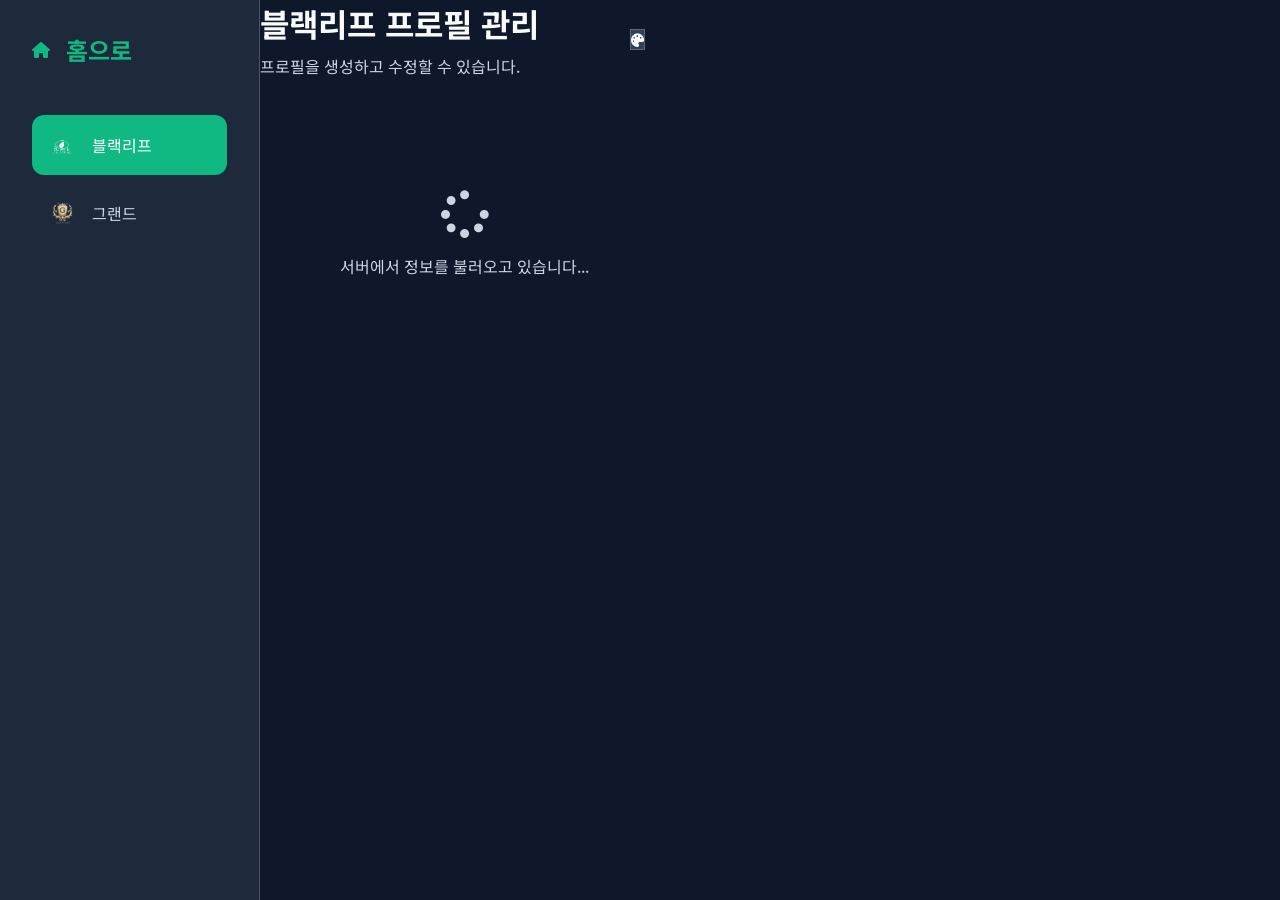
==== commit b3996144: "Final UI polish and version bump to v3.5" ====
--- a/main.html
+++ b/main.html
@@ -5,7 +5,7 @@
     <meta charset="UTF-8">
     <meta name="viewport" content="width=device-width, initial-scale=1.0">
     <title>조직놀이 프로필 관리</title>
-    <link rel="stylesheet" href="style.css?v=2.0">
+    <link rel="stylesheet" href="style.css?v=3.5">
     <link href="https://fonts.googleapis.com/css2?family=Noto+Sans+KR:wght@300;400;500;700;900&display=swap"
         rel="stylesheet">
     <link rel="stylesheet" href="https://cdnjs.cloudflare.com/ajax/libs/font-awesome/6.0.0/css/all.min.css">
@@ -16,7 +16,7 @@
     <script src="https://www.gstatic.com/firebasejs/9.22.0/firebase-firestore-compat.js"></script>
     <script src="firebase-config.js"></script>
     <script src="auth.js"></script>
-    <script src="script.js?v=2.0"></script>
+    <script src="script.js?v=3.5"></script>
 </head>
 
 <body>
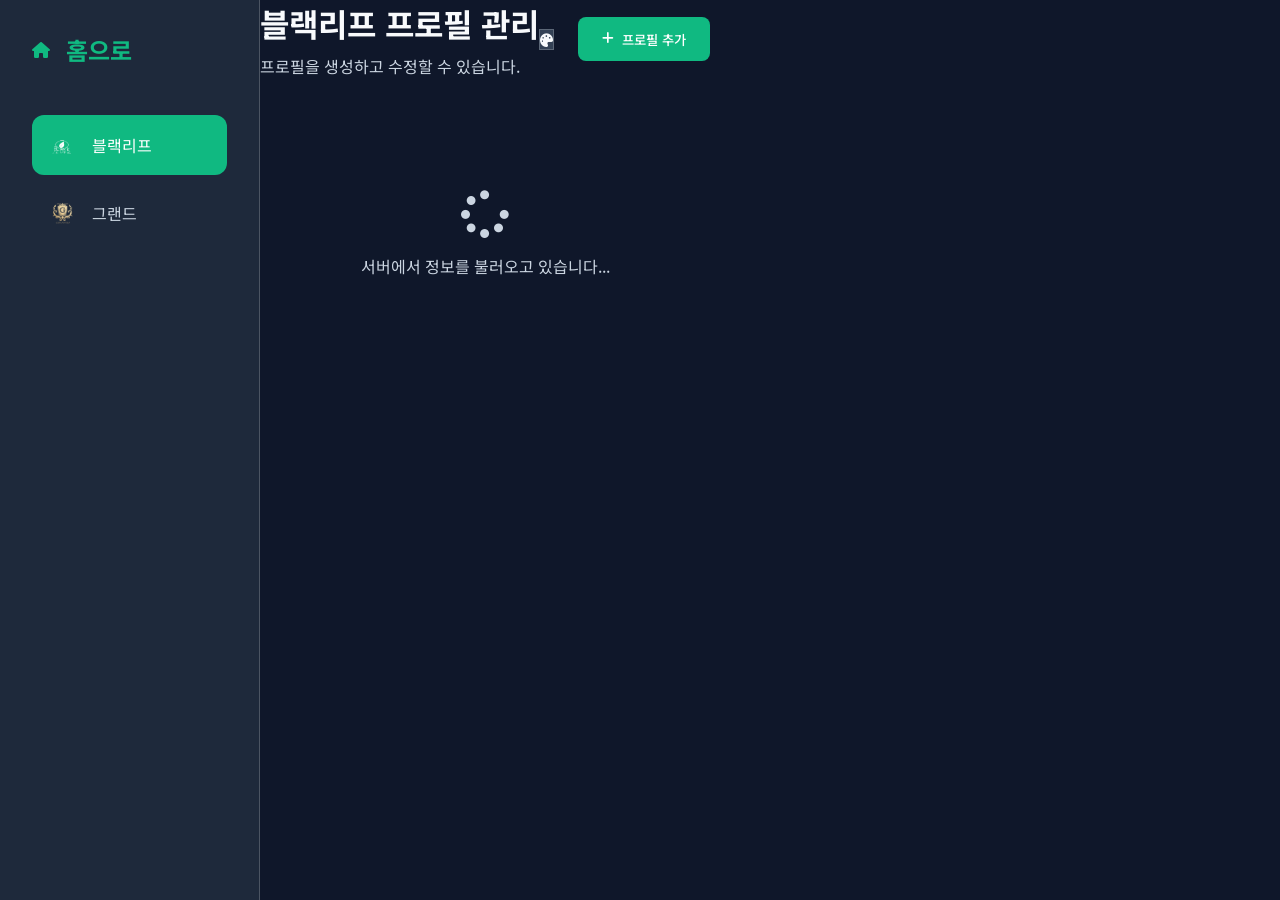
==== commit f846b5e8: "Remove login and signup functionality" ====
--- a/main.html
+++ b/main.html
@@ -5,7 +5,7 @@
     <meta charset="UTF-8">
     <meta name="viewport" content="width=device-width, initial-scale=1.0">
     <title>조직놀이 프로필 관리</title>
-    <link rel="stylesheet" href="style.css?v=3.5">
+    <link rel="stylesheet" href="style.css?v=4.5">
     <link href="https://fonts.googleapis.com/css2?family=Noto+Sans+KR:wght@300;400;500;700;900&display=swap"
         rel="stylesheet">
     <link rel="stylesheet" href="https://cdnjs.cloudflare.com/ajax/libs/font-awesome/6.0.0/css/all.min.css">
@@ -15,8 +15,7 @@
     <script src="https://www.gstatic.com/firebasejs/9.22.0/firebase-auth-compat.js"></script>
     <script src="https://www.gstatic.com/firebasejs/9.22.0/firebase-firestore-compat.js"></script>
     <script src="firebase-config.js"></script>
-    <script src="auth.js"></script>
-    <script src="script.js?v=3.5"></script>
+    <script src="script.js?v=4.5"></script>
 </head>
 
 <body>
@@ -52,10 +51,7 @@
                         style="margin-right: 0.5rem; background: var(--input-bg); color: var(--text-primary); border: 1px solid var(--glass-border);">
                         <i class="fa-solid fa-palette"></i>
                     </button>
-                    <div id="auth-section">
-                        <!-- Auth buttons will be injected here -->
-                    </div>
-                    <button id="add-profile-btn" class="primary-btn" style="display: none;">
+                    <button id="add-profile-btn" class="primary-btn">
                         <i class="fa-solid fa-plus"></i> 프로필 추가
                     </button>
                 </div>
@@ -179,6 +175,24 @@
                     <textarea id="profile-story" rows="4" placeholder="캐릭터의 배경 이야기를 자유롭게 작성하세요"></textarea>
                 </div>
 
+                <div class="form-section-title">개인 테마 색상 (개별 인물 테마)</div>
+                <div class="form-row ternary-info">
+                    <div class="form-group">
+                        <label for="profile-theme-bg"><i class="fa-solid fa-fill-drip"></i> 배경 색상</label>
+                        <input type="color" id="profile-theme-bg" style="height: 45px; padding: 2px; cursor: pointer;">
+                    </div>
+                    <div class="form-group">
+                        <label for="profile-theme-sidebar"><i class="fa-solid fa-table-columns"></i> 박스 색상</label>
+                        <input type="color" id="profile-theme-sidebar"
+                            style="height: 45px; padding: 2px; cursor: pointer;">
+                    </div>
+                    <div class="form-group">
+                        <label for="profile-theme-accent"><i class="fa-solid fa-wand-magic-sparkles"></i> 포인트 색상</label>
+                        <input type="color" id="profile-theme-accent"
+                            style="height: 45px; padding: 2px; cursor: pointer;">
+                    </div>
+                </div>
+
                 <div class="form-group">
                     <label><i class="fa-solid fa-users"></i> 관련 인물</label>
                     <div class="related-input-group">
@@ -200,40 +214,6 @@
         </div>
     </div>
 
-    <!-- Authentication Modal -->
-    <div id="auth-modal" class="modal">
-        <div class="modal-content glass-panel" style="max-width: 450px;">
-            <span class="close-btn" onclick="closeAuthModal()">&times;</span>
-            <h2>반가워요! 👋</h2>
-            <p style="text-align: center; color: var(--text-secondary); margin-bottom: 2rem;">계정에 로그인하거나 새로 만들어보세요.</p>
-
-            <form id="auth-form" onsubmit="event.preventDefault();">
-                <div class="form-group">
-                    <label for="auth-name"><i class="fa-solid fa-user-tag"></i> 닉네임 (회원가입 시)</label>
-                    <input type="text" id="auth-name" placeholder="사용할 닉네임을 입력하세요">
-                </div>
-
-                <div class="form-group">
-                    <label for="auth-email"><i class="fa-solid fa-envelope"></i> 이메일 주소</label>
-                    <input type="email" id="auth-email" required placeholder="example@gmail.com">
-                </div>
-
-                <div class="form-group">
-                    <label for="auth-password"><i class="fa-solid fa-lock"></i> 비밀번호</label>
-                    <input type="password" id="auth-password" required placeholder="6자 이상 입력하세요">
-                </div>
-
-                <div class="form-actions"
-                    style="flex-direction: column; gap: 0.8rem; align-items: stretch; margin-top: 2.5rem;">
-                    <button type="button" class="save-btn" onclick="login()" style="padding: 1rem;">로그인</button>
-                    <button type="button" class="secondary-btn" onclick="signup()"
-                        style="padding: 1rem; background: var(--input-bg); color: var(--text-primary); border: 1px solid var(--glass-border);">회원가입</button>
-                    <button type="button" class="cancel-btn" onclick="closeAuthModal()" style="border: none;">나중에
-                        할래요</button>
-                </div>
-            </form>
-        </div>
-    </div>
 
     <!-- Theme Settings Modal -->
     <div id="theme-modal" class="modal">
--- a/style.css
+++ b/style.css
@@ -280,45 +280,6 @@
     gap: 1rem;
 }
 
-.user-info {
-    display: flex;
-    align-items: center;
-    gap: 1rem;
-    padding: 0.5rem 1rem;
-    background-color: rgba(59, 130, 246, 0.1);
-    border-radius: 8px;
-}
-
-.user-info span {
-    color: var(--text-primary);
-    font-size: 0.9rem;
-}
-
-.login-btn,
-.logout-btn {
-    padding: 0.8rem 1.5rem;
-    background-color: var(--accent-color);
-    color: white;
-    border: none;
-    border-radius: 8px;
-    cursor: pointer;
-    font-weight: 500;
-    transition: var(--transition);
-}
-
-.login-btn:hover,
-.logout-btn:hover {
-    background-color: var(--accent-hover);
-    transform: translateY(-2px);
-}
-
-.logout-btn {
-    background-color: #64748b;
-}
-
-.logout-btn:hover {
-    background-color: #475569;
-}
 
 .secondary-btn {
     padding: 0.8rem 1.5rem;
